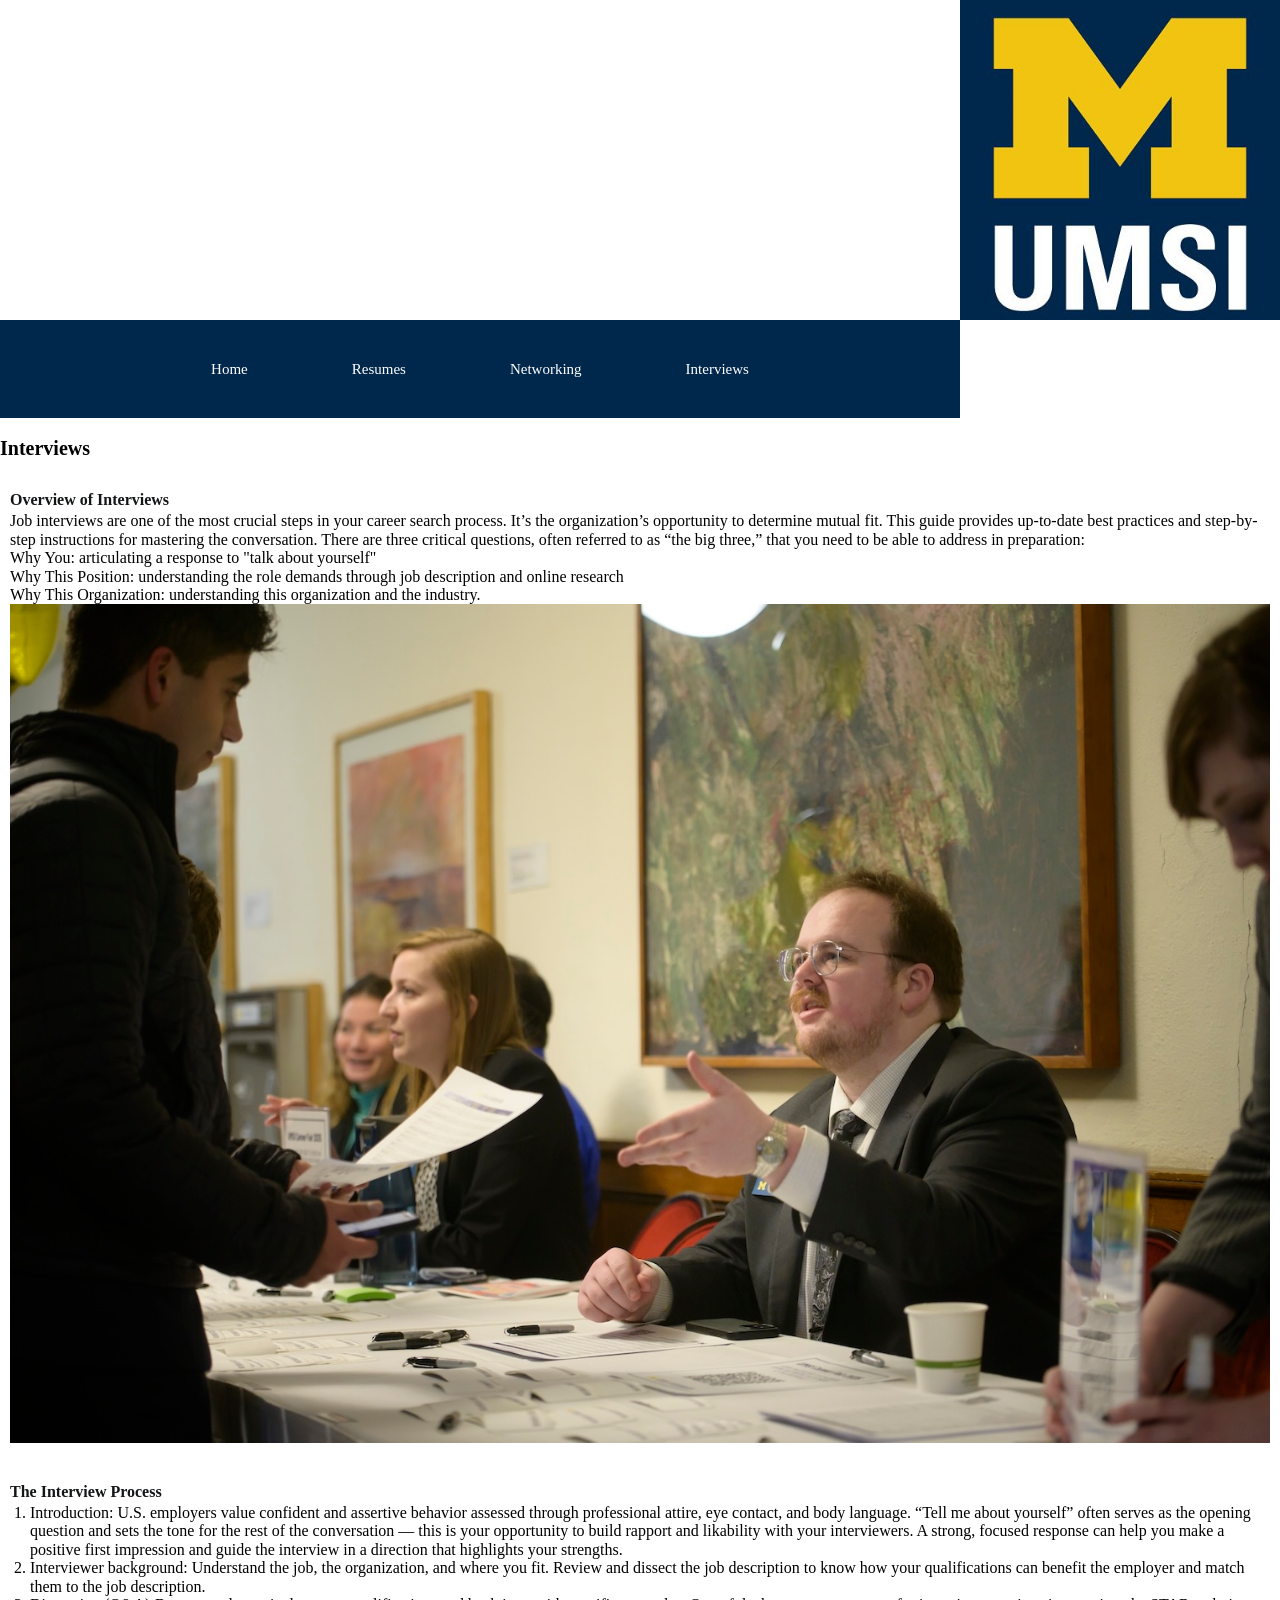
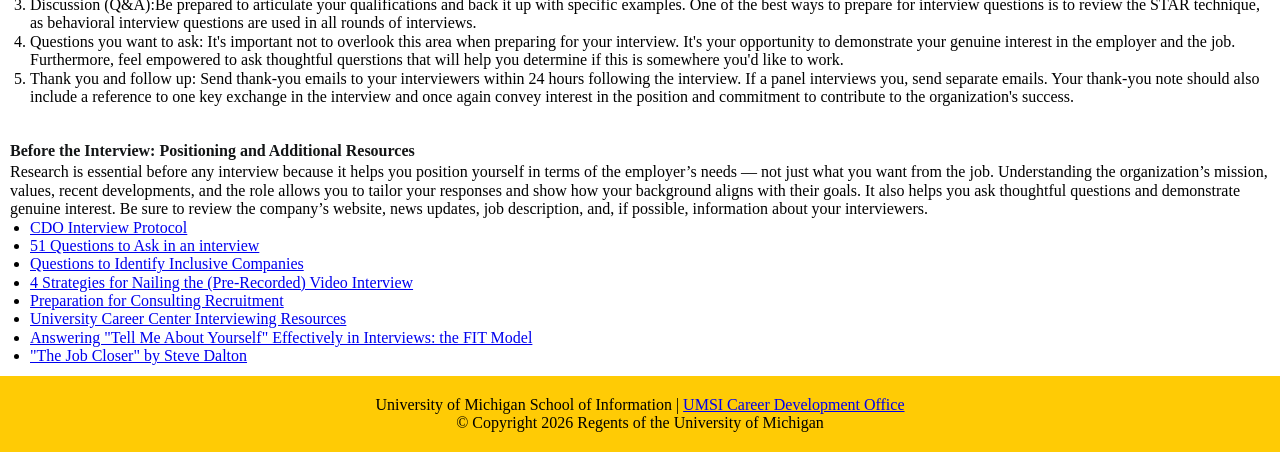
==== interviews.html @ a4d5466a "Add files via upload" ====
<!DOCTYPE html>
<html lang="en">
<head>
  <meta charset="UTF-8">
  <meta name="viewport" content="width=device-width, initial-scale=1.0">
  <link rel="stylesheet" href="css/html5reset.css">
  <link rel="stylesheet" href="css/style.css">
  <title>Interviews</title>
</head>

<body>
  <div class="skip"><a href="#main">Skip to Main Content</a></div>
  <header>
    <img id="logo" src="images/UMSI_signature_vertical_informal_solidblue.jpg" alt="UMSI Logo">
    <nav>
    <ul>
      <li><a href="index.html">Home</a></li>
      <li><a href="resume.html">Resumes</a></li>
      <li><a href="networking.html">Networking</a></li>
      <li><a href="interviews.html">Interviews</a></li>
    </ul>
    </nav>
    <h1>Interviews</h1>
  </header>

<main class="container" id="main">

  <div class="interview-overview">
    <h2>Overview of Interviews</h2>
    <p>Job interviews are one of the most crucial steps in your career search process. It’s the organization’s opportunity to determine mutual fit. This guide provides up-to-date best practices and step-by-step instructions for mastering the conversation. There are three critical questions, often referred to as “the big three,” that you need to be able to address in preparation:</p>
    <ul>
      <li>Why You: articulating a response to "talk about yourself"</li>
      <li>Why This Position: understanding the role demands through job description and online research</li>
      <li>Why This Organization: understanding this organization and the industry.</li>
    </ul>
    <img src="images/UMSI_CareerFair_02062025_12.jpg" alt="A student and recruiter talking at a career fair">
  </div>

  <div class="interview-process">
    <h2>The Interview Process</h2>
    <ul>
      <li>Introduction: U.S. employers value confident and assertive behavior assessed through professional attire, eye contact, and body language. “Tell me about yourself” often serves as the opening question and sets the tone for the rest of the conversation — this is your opportunity to build rapport and likability with your interviewers. A strong, focused response can help you make a positive first impression and guide the interview in a direction that highlights your strengths.</li>
      <li>Interviewer background: Understand the job, the organization, and where you fit. Review and dissect the job description to know how your qualifications can benefit the employer and match them to the job description.</li>
      <li>Discussion (Q&A):Be prepared to articulate your qualifications and back it up with specific examples. One of the best ways to prepare for interview questions is to review the STAR technique, as behavioral interview questions are used in all rounds of interviews. </li>
      <li>Questions you want to ask: It's important not to overlook this area when preparing for your interview. It's your opportunity to demonstrate your genuine interest in the employer and the job. Furthermore, feel empowered to ask thoughtful querstions that will help you determine if this is somewhere you'd like to work.</li>
      <li>Thank you and follow up: Send thank-you emails to your interviewers within 24 hours following the interview. If a panel interviews you, send separate emails. Your thank-you note should also include a reference to one key exchange in the interview and once again convey interest in the position and commitment to contribute to the organization's success.</li>
    </ul>
  </div>

  <div class="interview-resources">
    <h2>Before the Interview: Positioning and Additional Resources</h2>
    <p>Research is essential before any interview because it helps you position yourself in terms of the employer’s needs — not just what you want from the job. Understanding the organization’s mission, values, recent developments, and the role allows you to tailor your responses and show how your background aligns with their goals. It also helps you ask thoughtful questions and demonstrate genuine interest. Be sure to review the company’s website, news updates, job description, and, if possible, information about your interviewers.</p>
    <ul>
      <li><a href="https://docs.google.com/document/d/1PXqYuV0lnPBjDe0yAbAhrhRYUEt4mw-dfYhOBvHF5aM/edit?usp=sharing">CDO Interview Protocol</a></li>
      <li><a href="https://www.themuse.com/advice/51-interview-questions-you-should-be-asking">51 Questions to Ask in an interview</a></li>
      <li><a href="https://docs.google.com/spreadsheets/d/1eQ4OqqxPaah5yOv0kMkLxwrOnKJPVyBjfC79bBfaYTM/edit#gid=1759134258">Questions to Identify Inclusive Companies</a></li>
      <li><a href="https://www.vault.com/resume-tips/4-strategies-for-nailing-the-video-interview">4 Strategies for Nailing the (Pre-Recorded) Video Interview</a></li>
      <li><a href="https://docs.google.com/document/d/1MPPjQ8j2c6LS4XrUXCctXYyoUaS1XJ7PUk6f5sxCVLY/edit">Preparation for Consulting Recruitment</a></li>
      <li><a href="https://careercenter.umich.edu/article/interviewing-resources">University Career Center Interviewing Resources</a></li>
      <li><a href="https://www.youtube.com/watch?v=HK1PxHdWHvk&ab">Answering "Tell Me About Yourself" Effectively in Interviews: the FIT Model</a></li>
      <li><a href="https://www.thejobcloser.com/">"The Job Closer" by Steve Dalton</a></li>
    </ul>
  </div>
  <!-- Content was taken & slightly modified from the CDO presentation [Workshop] "Intro to Interviewing" and No AI was used in the creation of this html. -->
</main>

<footer>
<p>University of Michigan School of Information | <a href="https://umich.instructure.com/courses/137916">UMSI Career Development Office </a></p>
<p>© Copyright <span id='year'></span> Regents of the University of Michigan</p>
<script>
  document.querySelector('#year').innerHTML = new Date().getFullYear();
</script>
</footer>

</body>
</html>
---- css/style.css ----
.skip a{
  background: white;
  left: 0;
  padding: 6px;
  -webkit-transition: top 1s ease-out;
  transition: top 1s ease-out;
  z-index: 1;
  position: absolute;
  top: -65px;
}

.skip a:focus {
  position: absolute;
  top: 25px;
}

header{
  display: grid;
  grid-template-columns: repeat(4, 1fr);
}

nav li{
  display:inline;
  padding: 10px;
  font-size: 15px;
  /* top: 20px; */
}

nav a{
  color: white;
  text-decoration: none;
}

nav{
  background-color: #00274C;
  padding: 40px 0;
  text-align: center;
  grid-column: 1 / 4;
}

nav a:hover, nav a:focus {
  border: 2px dotted purple;
}

:focus {
  border: 5px dashed green;
}

footer{
  background-color: #FFCB05;
  color: black;
  padding: 20px;
  text-align: center;
}

h1{
  font-size: 20px;
  line-height: 1;
  padding: 20px 0;
  text-align: left;
  font-family: "Playfair Display", Georgia;
  font-weight: bold;
  grid-column: 1 / -1;
}

h2{
  line-height: 1.5;
  font-family: "Playfair Display", Georgia;
  font-weight: bold;
  color: #131516;
}

body{
  background-color: white;
  line-height: 1.15;
  font-family: 'Nunito Sans', 'Montserrat', 'Merriweather';
}

img{
  max-width: 100%;
  height: auto;
}

#logo{
  width: auto;
  height: 100%;
  grid-column: 4 / -1;
}

.container{
  display: grid;
  grid-template-columns: repeat(2, 1fr);
  gap: 13px;
}

.intro, .use-resource, .start-here, .connect{
  grid-column: 1 / span 2;
  padding: 10px;
}

.outreach-overview, .outreach-best-practices, .outreach-worst-practices, .outreach-templates, .outreach-resources{
  grid-column: 1 / span 2;
  padding: 10px;
}

.interview-overview, .interview-process, .interview-resources{
  grid-column: 1 / span 2;
  padding: 10px;
}

.resume-intro, .resume-tutorial, .resume-resources, .resume-faq, .resume-other-materials{
  grid-column: 1 / span 2;
  padding: 10px;
}

.resume-tutorial ul, .interview-process ul{
  list-style-type: decimal;
  padding-left: 20px;
}

.use-resource ul, .popular ul, .start-here ul, .resume-resources ul, .resume-faq ul, .outreach-best-practices ul, .outreach-worst-practices ul, .outreach-resources ul, .outreach-templates ul, .interview-resources ul{
  list-style-type: disc;
  padding-left: 20px;
}

iframe{
  max-width: 100%;
  height: auto;
}

@media (min-width: 795px) {

nav{
  /* background-color: #00274C; */
  /* padding: 25px 0; */
  text-align: center;
}

nav li{
  padding: 50px;
}


}
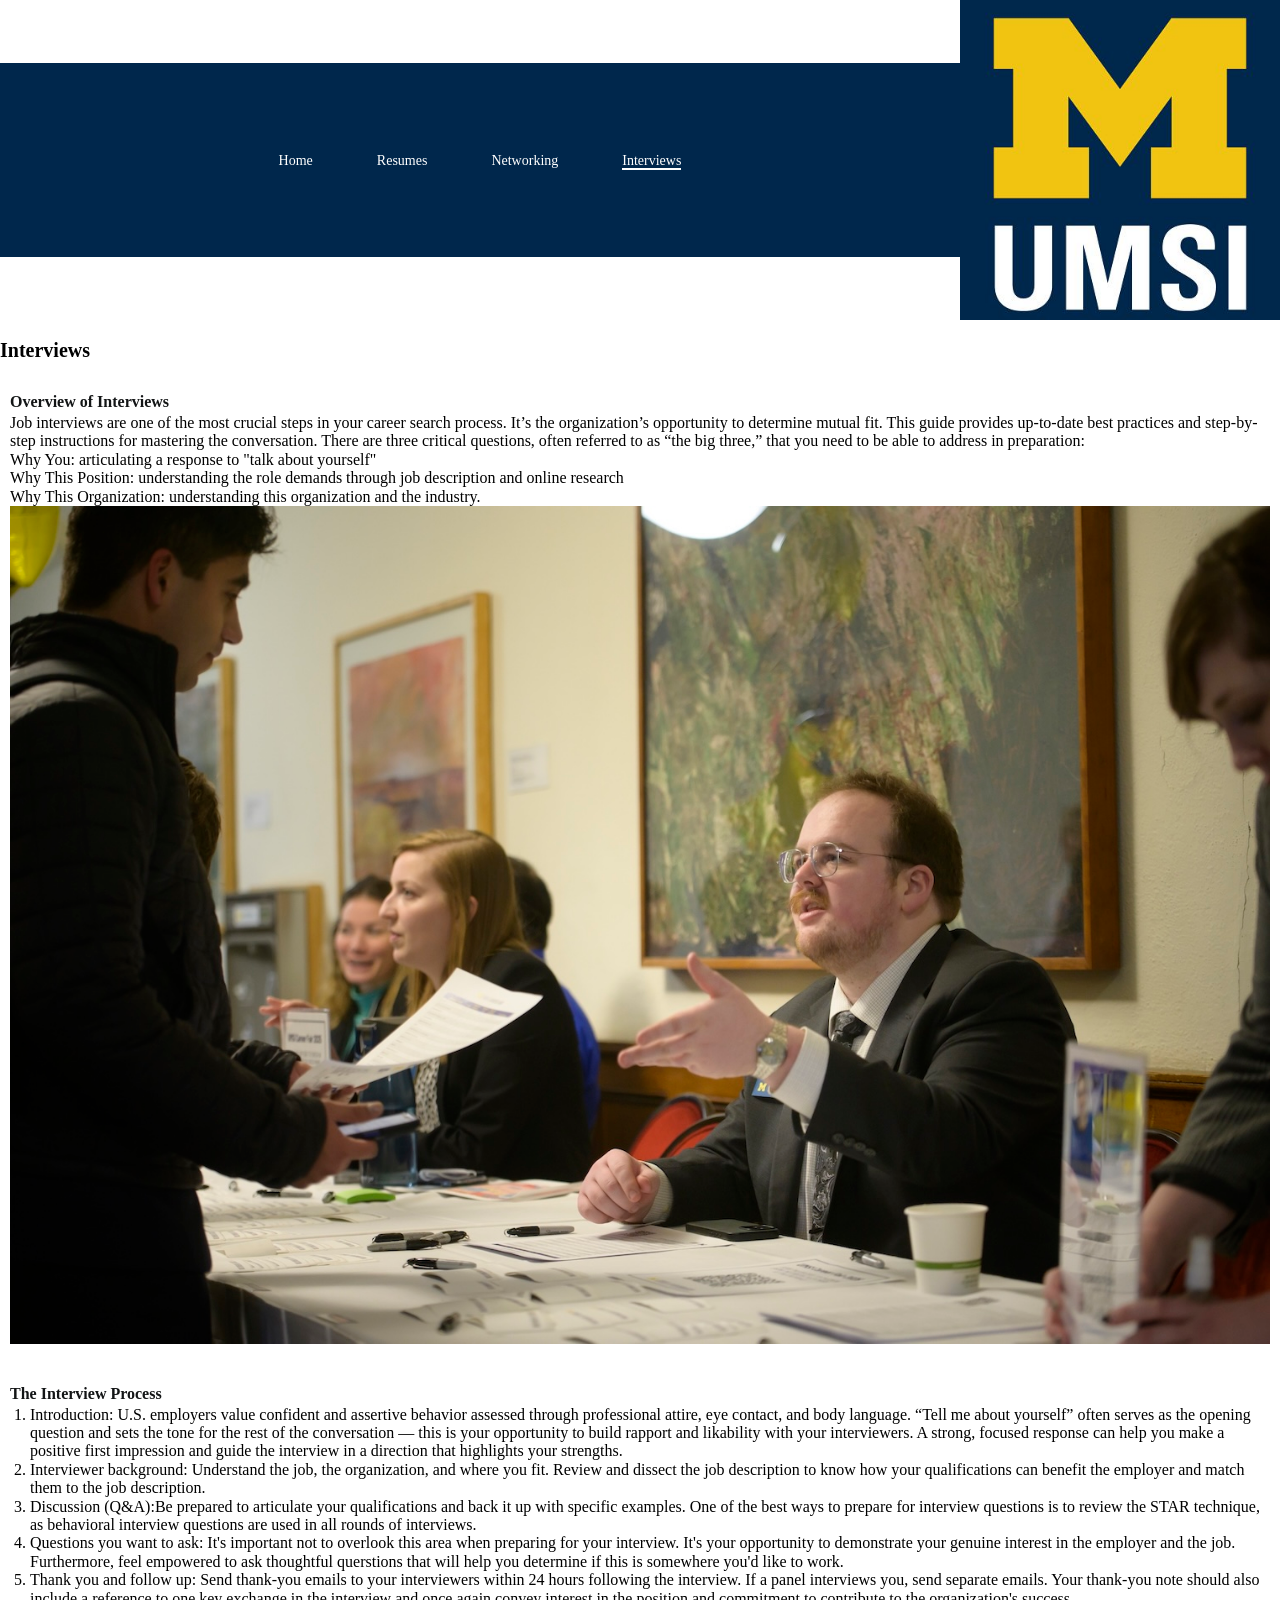
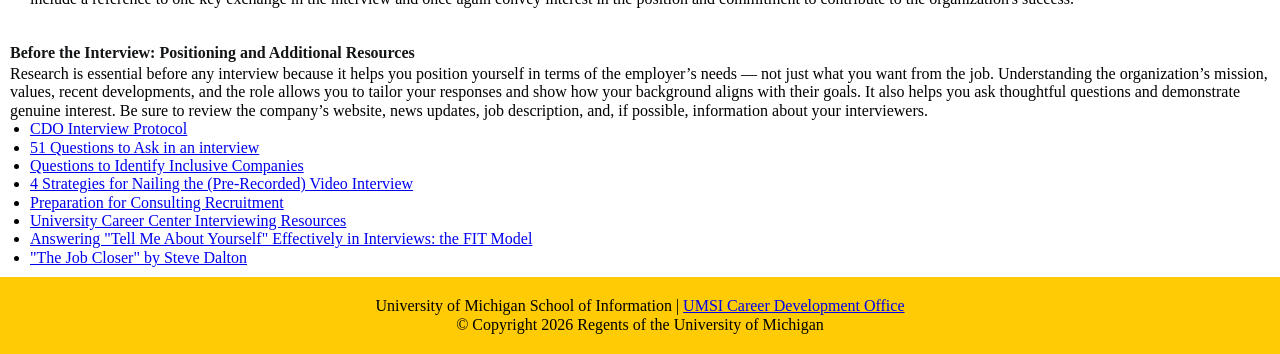
==== commit 7b05e2d0: "Add files via upload" ====
--- a/interviews.html
+++ b/interviews.html
@@ -11,15 +11,15 @@
 <body>
   <div class="skip"><a href="#main">Skip to Main Content</a></div>
   <header>
-    <img id="logo" src="images/UMSI_signature_vertical_informal_solidblue.jpg" alt="UMSI Logo">
     <nav>
     <ul>
       <li><a href="index.html">Home</a></li>
       <li><a href="resume.html">Resumes</a></li>
       <li><a href="networking.html">Networking</a></li>
-      <li><a href="interviews.html">Interviews</a></li>
+      <li><a href="interviews.html" class="active">Interviews</a></li>
     </ul>
     </nav>
+    <img id="logo" src="images/UMSI_signature_vertical_informal_solidblue.jpg" alt="UMSI Logo">
     <h1>Interviews</h1>
   </header>
 
--- a/css/style.css
+++ b/css/style.css
@@ -1,4 +1,4 @@
-.skip a{
+.skip a {
   background: white;
   left: 0;
   padding: 6px;
@@ -14,24 +14,25 @@
   top: 25px;
 }
 
-header{
+header {
   display: grid;
   grid-template-columns: repeat(4, 1fr);
+  font-family: 'Montserrat', 'Merriweather';
 }
 
-nav li{
+nav li {
   display:inline;
-  padding: 10px;
-  font-size: 15px;
+  padding: 3px;
+  font-size: 14px;
   /* top: 20px; */
 }
 
-nav a{
+nav a {
   color: white;
   text-decoration: none;
 }
 
-nav{
+nav {
   background-color: #00274C;
   padding: 40px 0;
   text-align: center;
@@ -42,103 +43,133 @@
   border: 2px dotted purple;
 }
 
+nav a.active {
+  border-bottom: 2px solid white;
+}
+
 :focus {
   border: 5px dashed green;
 }
 
-footer{
+footer {
   background-color: #FFCB05;
   color: black;
   padding: 20px;
   text-align: center;
 }
 
-h1{
+h1 {
   font-size: 20px;
   line-height: 1;
   padding: 20px 0;
   text-align: left;
-  font-family: "Playfair Display", Georgia;
+  font-family: 'Nunito Sans', 'Merriweather';
   font-weight: bold;
   grid-column: 1 / -1;
 }
 
-h2{
+h2 {
   line-height: 1.5;
-  font-family: "Playfair Display", Georgia;
+  font-family: 'Nunito Sans', 'Merriweather';
   font-weight: bold;
   color: #131516;
 }
 
-body{
+body {
   background-color: white;
   line-height: 1.15;
-  font-family: 'Nunito Sans', 'Montserrat', 'Merriweather';
+  font-family: 'Montserrat', 'Merriweather';
 }
 
-img{
+img {
   max-width: 100%;
   height: auto;
 }
 
-#logo{
+#logo {
   width: auto;
   height: 100%;
   grid-column: 4 / -1;
 }
 
-.container{
+.container {
   display: grid;
   grid-template-columns: repeat(2, 1fr);
   gap: 13px;
 }
 
-.intro, .use-resource, .start-here, .connect{
+.intro, .use-resource, .start-here, .connect {
   grid-column: 1 / span 2;
   padding: 10px;
 }
 
-.outreach-overview, .outreach-best-practices, .outreach-worst-practices, .outreach-templates, .outreach-resources{
+.outreach-overview, .outreach-best-practices, .outreach-worst-practices, .outreach-templates, .outreach-resources {
   grid-column: 1 / span 2;
   padding: 10px;
 }
 
-.interview-overview, .interview-process, .interview-resources{
+.interview-overview, .interview-process, .interview-resources {
   grid-column: 1 / span 2;
   padding: 10px;
 }
 
-.resume-intro, .resume-tutorial, .resume-resources, .resume-faq, .resume-other-materials{
+.resume-intro, .resume-tutorial, .resume-resources, .resume-faq, .resume-other-materials {
   grid-column: 1 / span 2;
   padding: 10px;
 }
 
-.resume-tutorial ul, .interview-process ul{
+.resume-tutorial ul, .interview-process ul {
   list-style-type: decimal;
   padding-left: 20px;
 }
 
-.use-resource ul, .popular ul, .start-here ul, .resume-resources ul, .resume-faq ul, .outreach-best-practices ul, .outreach-worst-practices ul, .outreach-resources ul, .outreach-templates ul, .interview-resources ul{
+.use-resource ul, .popular ul, .start-here ul, .resume-resources ul, .resume-faq ul, .outreach-best-practices ul, .outreach-worst-practices ul, .outreach-resources ul, .outreach-templates ul, .interview-resources ul {
   list-style-type: disc;
   padding-left: 20px;
 }
 
-iframe{
+iframe {
   max-width: 100%;
   height: auto;
 }
 
-@media (min-width: 795px) {
-
-nav{
-  /* background-color: #00274C; */
-  /* padding: 25px 0; */
-  text-align: center;
+.popular, .use-resource, .resume-tutorial, .resume-faq, .interview-resources .outreach-best-practices, .outreach-worst-practices {
+  border-top: 1px solid #00274C;
+  border-bottom: 1px solid #00274C;
+  grid-column: 1 / -1;
+  padding: 10px;
 }
 
-nav li{
-  padding: 50px;
+@media (min-width: 750px) {
+
+header {
+  align-items: center;
 }
 
+nav {
+  padding: 88px 0;
+}
+
+nav li {
+  padding: 30px;
+}
+
+.outreach-best-practices, .outreach-templates, .popular {
+  grid-column: 1 / 2;
+}
+
+.outreach-best-practices, .popular, .connect {
+  border-top: 1px solid #00274C;
+  border-bottom: 1px solid #00274C;
+}
+
+.outreach-worst-practices, .outreach-resources, .connect {
+  grid-column: 2 / -1;
+}
+
+iframe {
+  width: 100%;
+  height: auto;
+}
 
 }
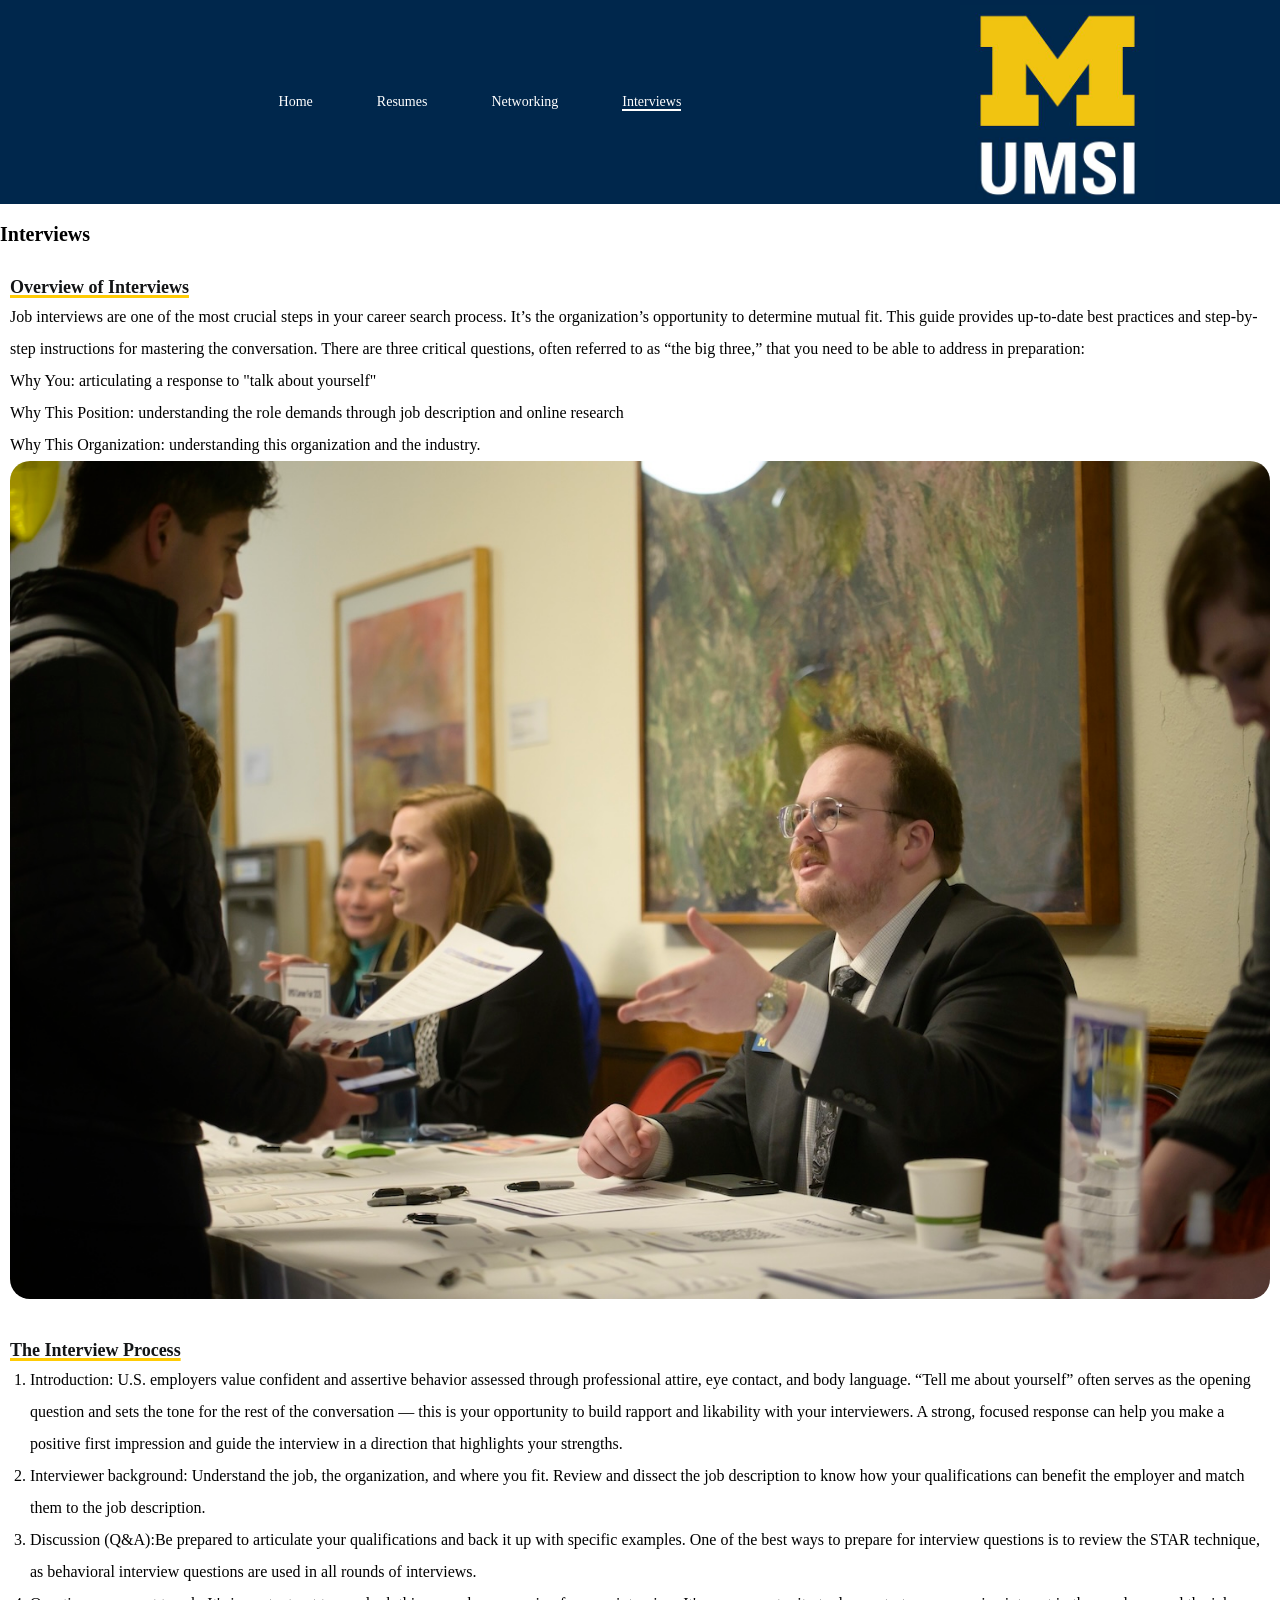
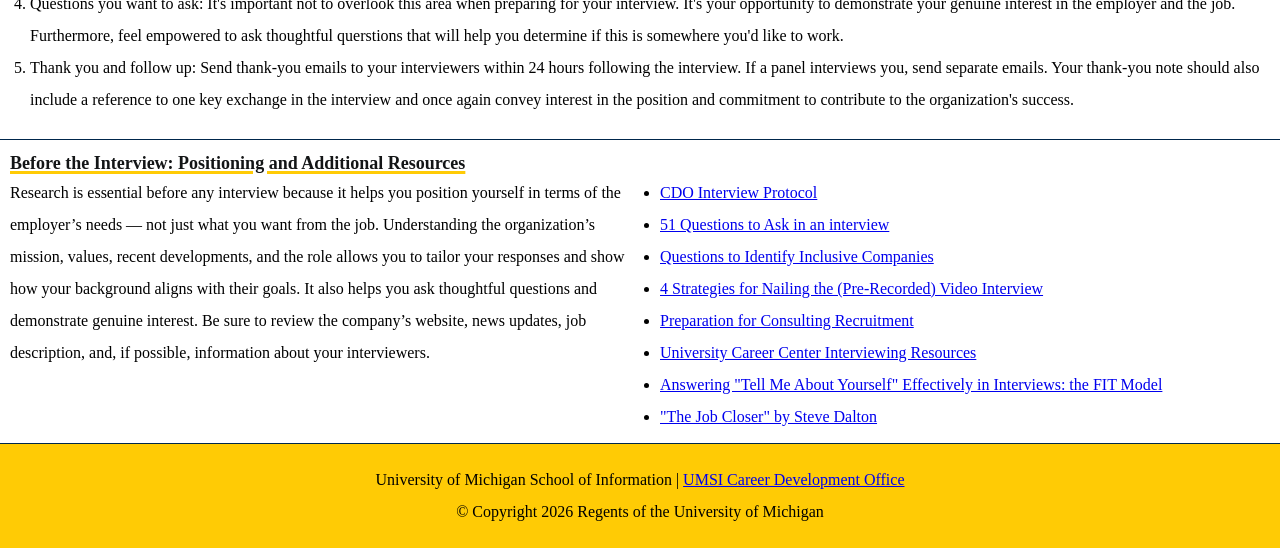
==== commit 8936d0cf: "Add files via upload" ====
--- a/interviews.html
+++ b/interviews.html
@@ -19,7 +19,7 @@
       <li><a href="interviews.html" class="active">Interviews</a></li>
     </ul>
     </nav>
-    <img id="logo" src="images/UMSI_signature_vertical_informal_solidblue.jpg" alt="UMSI Logo">
+    <img id='logo' src='images/UMSI_signature_vertical_informal_solidblue.jpg' alt="UMSI Logo">
     <h1>Interviews</h1>
   </header>
 
--- a/css/style.css
+++ b/css/style.css
@@ -18,13 +18,13 @@
   display: grid;
   grid-template-columns: repeat(4, 1fr);
   font-family: 'Montserrat', 'Merriweather';
+  background-color: #00274C;
 }
 
 nav li {
   display:inline;
   padding: 3px;
   font-size: 14px;
-  /* top: 20px; */
 }
 
 nav a {
@@ -66,6 +66,7 @@
   font-family: 'Nunito Sans', 'Merriweather';
   font-weight: bold;
   grid-column: 1 / -1;
+  background-color: white;
 }
 
 h2 {
@@ -73,6 +74,7 @@
   font-family: 'Nunito Sans', 'Merriweather';
   font-weight: bold;
   color: #131516;
+  text-decoration: underline #FFCB05 3px;
 }
 
 body {
@@ -84,12 +86,14 @@
 img {
   max-width: 100%;
   height: auto;
+  border-radius: 20px;
 }
 
 #logo {
   width: auto;
-  height: 100%;
+  max-height: 195px;
   grid-column: 4 / -1;
+  border-radius: 0px;
 }
 
 .container {
@@ -142,10 +146,25 @@
 
 @media (min-width: 750px) {
 
+a:hover {
+  font-weight: bold;
+}
+
 header {
   align-items: center;
 }
 
+h2 {
+  font-size: 18px;
+}
+
+li {
+  line-height: 2;
+}
+
+p {
+  line-height: 2;
+}
 nav {
   padding: 88px 0;
 }
@@ -154,22 +173,48 @@
   padding: 30px;
 }
 
-.outreach-best-practices, .outreach-templates, .popular {
+.interview-resources {
+  display: grid;
+  grid-template-columns: repeat(2, 1fr);
+  border-top: 1px solid #00274C;
+  border-bottom: 1px solid #00274C;
+}
+
+.intro, .start-here {
+  display: grid;
+  grid-template-columns: repeat(2, 1fr);
+  align-items: center;
+  justify-items: center;
+}
+
+.outreach-best-practices, .outreach-templates, .popular, .resume-faq, .interview-resources > p, .intro > p, .start-here > img {
   grid-column: 1 / 2;
 }
 
-.outreach-best-practices, .popular, .connect {
+.outreach-best-practices {
   border-top: 1px solid #00274C;
   border-bottom: 1px solid #00274C;
 }
 
-.outreach-worst-practices, .outreach-resources, .connect {
+.resume-faq, .popular {
+  border: 0;
+}
+
+.resume-resources, .start-here {
+  border-bottom: 1px solid #00274C;
+}
+
+.outreach-worst-practices, .outreach-resources, .connect, .resume-other-materials, .start-here ul, .start-here h2 {
   grid-column: 2 / -1;
+}
+
+.start-here li {
+  font-size: 18px;
 }
 
 iframe {
   width: 100%;
-  height: auto;
-}
-
-}
+  height: 100%;
+}
+
+}
